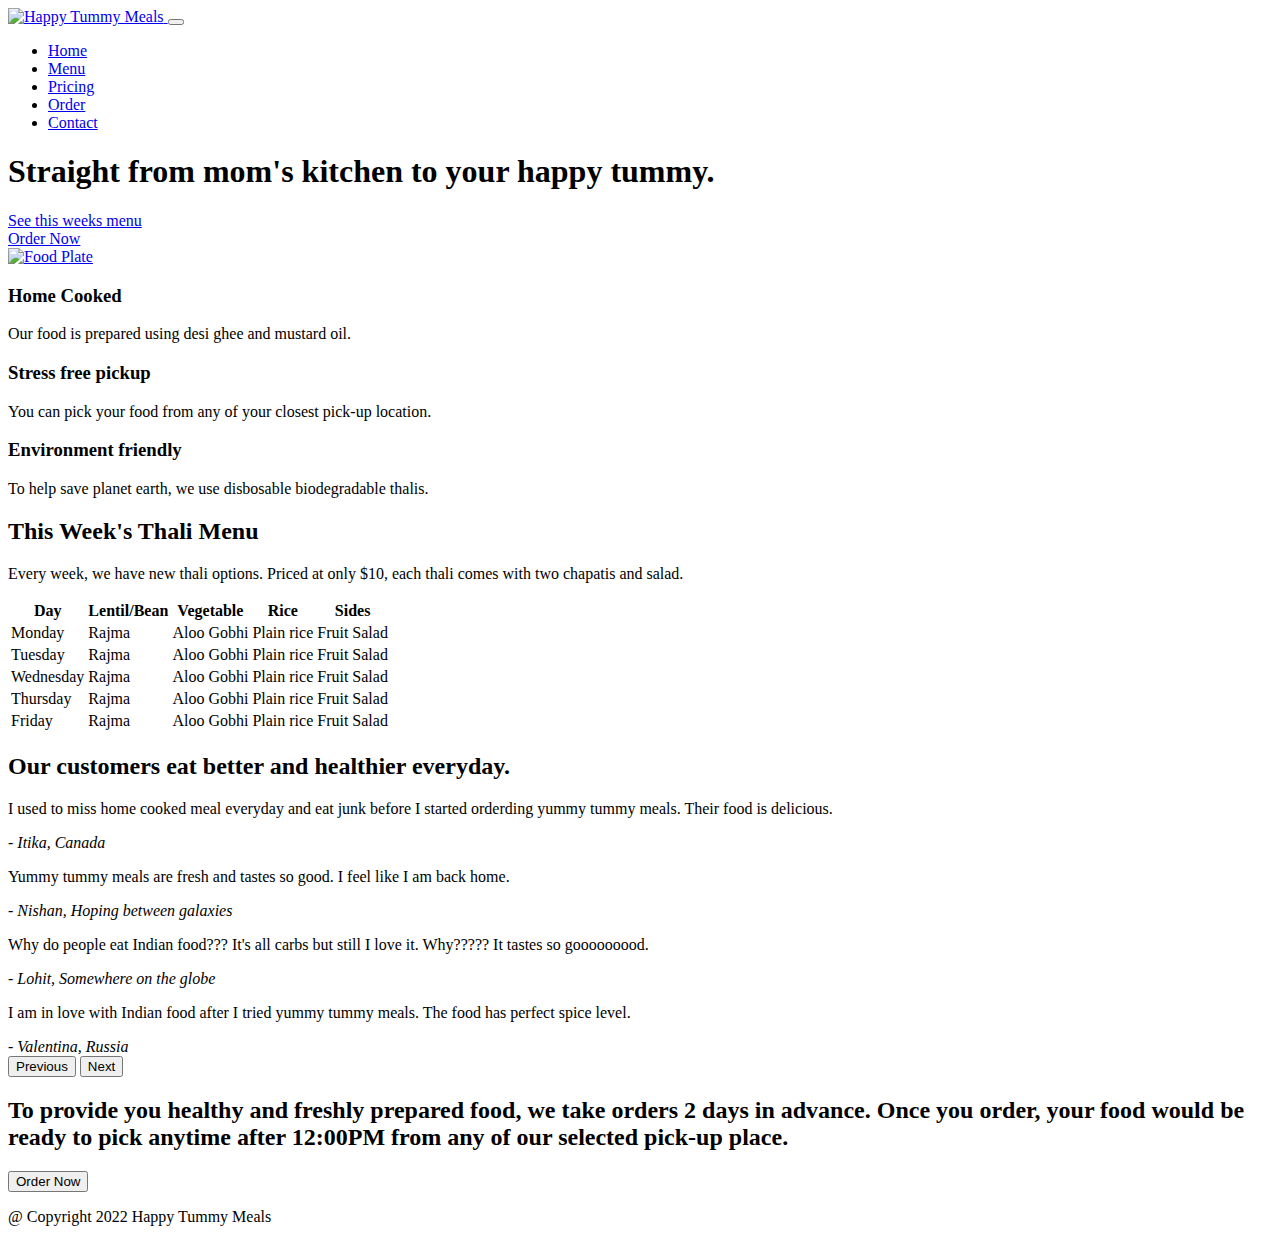
==== index.html @ b674284c "Add files via upload" ====
<!DOCTYPE html>
<html>
  <head>
    <meta charset="utf-8" />
    <meta http-equiv="X-UA-Compatible" content="IE=edge" />
    <title>Happy Tummy Meals</title>
    <meta name="description" content="" />
    <!------------- Google Fonts stylesheet------------->
    <link href="https://fonts.googleapis.com/css2?family=Montserrat:wght@100;400;900&display=swap" rel="stylesheet">
    <!------------- Bootstrap stylesheet ------------->
    <link
      href="https://cdn.jsdelivr.net/npm/bootstrap@5.2.3/dist/css/bootstrap.min.css"
      rel="stylesheet"
      integrity="sha384-rbsA2VBKQhggwzxH7pPCaAqO46MgnOM80zW1RWuH61DGLwZJEdK2Kadq2F9CUG65"
      crossorigin="anonymous"
    />
    <!------------- Custom CSS stylesheet------------->
    <link href="css/styles.css" rel="stylesheet" type="text/css" />
    <!------------- Font Awesome Scriot------------->
    <script src="https://kit.fontawesome.com/65a2346b94.js" crossorigin="anonymous"></script>
  </head>
  <body >
    <!------------- Title Page ------------->

    <section id="title">
      <div class="container-fluid">

        <!------------- Navbar ------------->
        <nav class="navbar navbar-expand-lg">

        <!------------- Icon image ------------->
          <a class="navbar-brand" href="#" >
            <img
              src="images/logo3.png"
              alt="Happy Tummy Meals"
              width="60"
              height="60"
            />
          </a>

          <!------------- Collapsable Toggler ------------->
          <button
            class="navbar-toggler"
            type="button"
            data-bs-toggle="collapse"
            data-bs-target="#navbarTogglerDemo02"
            aria-controls="navbarTogglerDemo02"
            aria-expanded="false"
            aria-label="Toggle navigation"
          >
            <span class="navbar-toggler-icon"></span>
          </button>

          <!------------- Navbar links ------------->
          <div class="collapse navbar-collapse" id="navbarTogglerDemo02">
            <ul class="navbar-nav ms-auto">
              <li class="nav-item">
                <a class="nav-link" href="#" >Home</a>
              </li>
              <li class="nav-item">
                <a class="nav-link" href="#menu">Menu</a>
              </li>
              <li class="nav-item">
                <a class="nav-link" href="#menu">Pricing</a>
              </li>
              <li class="nav-item">
                <a class="nav-link" href="#orders">Order</a>
              </li>
              <li class="nav-item">
                <a class="nav-link" href="#footer">Contact</a>
              </li>
              <!-- <li class="nav-item">
                <a class="nav-brand" href="#" >
                  <i class="fa-thin fa-user fa-1x"></i>
                  <img
                    src="images/user.png"
                    alt="My Account"
                    width="50"
                    height="50"
                  />
                </a>
              </li> -->
            </ul>
          </div>   
        </nav>
    <!------------- Navbar ------------->

    <!------------- Header ------------->
    
      <div class="row">
        <!------------- Header content and buttons ------------->
        <div class="col-lg-6" >
          <h1 class="big-heading">Straight from mom's kitchen to your happy tummy.</h1>
          <!-- <p>All our food is freshly prepared in ghee and mustard oil.</p> -->
          <div class="row">
            <div class="col-lg-6">
              <a type="button" class="btn btn-style" href="#menu">See this weeks menu</a>
            </div>
            <div class="col-lg-6">
              <a type="button" class="btn btn-style" href="#order">Order Now</a>
            </div>
          </div>
          
        <!------------- Header Image ------------->  
        </div>
        <div class="col-lg-6 ">
          <a class="food-img" href="#" >
            <img
            class=""
              src="images/food_plate_nobg.png"
              alt="Food Plate"
              width="400"
              height="320"
            />
          </a>
        </div>
      </div>
      </div>
    </section>
   
    <!------------- Header ------------->

    <!------------- Features ------------->

    <section id="features">
      
        <div class="row">
          <div class="col-lg-4">
            <i class="fa-solid fa-kitchen-set fa-3x icons"></i>
            <h3>Home Cooked</h3>
            <p>Our food is prepared using desi ghee and mustard oil.</p>
          </div>
          <div class="col-lg-4">
            <i class="fa-solid fa-people-carry-box fa-3x icons"></i>
            <h3>Stress free pickup</h3>
            <p>You can pick your food from any of your closest pick-up location.</p>
          </div>
          <div class="col-lg-4">
            <i class="fa-solid fa-seedling fa-3x icons"></i>
            <h3>Environment friendly</h3>
            <p>To help save planet earth, we use disbosable biodegradable thalis.</p>
          </div>
        </div>
      
    </section>

    <!------------- Features ------------->

    <!------------- Weeks Menu with price ------------->

    <section id="menu">
      <h2 class="menu-heading">This Week's Thali Menu</h2>
      <p class="menu-content">Every week, we have new thali options. Priced at only $10, each thali comes with two chapatis and salad.</p>
      <table class="table table-hover">
        <thead class="table-header">
          <tr>
            <th>Day</th>
            <th>Lentil/Bean</th>
            <th>Vegetable</th>
            <th>Rice</th>
            <th>Sides</th>
          </tr>
        </thead>
        <tbody>
          <tr>
            <td>Monday</td>
            <td>Rajma</td>
            <td>Aloo Gobhi</td>
            <td>Plain rice</td>
            <td>Fruit Salad</td>
          </tr>
          <tr>
            <td>Tuesday</td>
            <td>Rajma</td>
            <td>Aloo Gobhi</td>
            <td>Plain rice</td>
            <td>Fruit Salad</td>
          </tr>
          <tr>
            <td>Wednesday</td>
            <td>Rajma</td>
            <td>Aloo Gobhi</td>
            <td>Plain rice</td>
            <td>Fruit Salad</td>
          </tr>
          <tr>
            <td>Thursday</td>
            <td>Rajma</td>
            <td>Aloo Gobhi</td>
            <td>Plain rice</td>
            <td>Fruit Salad</td>
          </tr>
          <tr>
            <td>Friday</td>
            <td>Rajma</td>
            <td>Aloo Gobhi</td>
            <td>Plain rice</td>
            <td>Fruit Salad</td>
          </tr>
        </tbody>
      </table>
    </section>

    <!------------- Weeks Menu with price ------------->

    <!------------- Reviews ------------->

    <section id="reviews">
      <h2 class="reviews-heading">Our customers eat better and healthier everyday.</h2>
      <div id="reviews-carousal" class="carousel slide" data-bs-ride="true" >
        <div class="carousel-inner">
          <div class="carousel-item active">
            <p class="carousel-content"><i class="fa-solid fa-quote-left icons"></i> I used to miss home cooked meal everyday and eat junk before I started orderding yummy tummy meals. Their food is delicious. <i class="fa-solid fa-quote-right icons"></i></p>
            <em>- Itika, Canada</em>
          </div>
          <div class="carousel-item">
            <p class="carousel-content"><i class="fa-solid fa-quote-left icons"></i> Yummy tummy meals are fresh and tastes so good. I feel like I am back home. <i class="fa-solid fa-quote-right icons"></i></p>  
          <em>- Nishan, Hoping between galaxies</em>
          </div>
          <div class="carousel-item">
            <p class="carousel-content"><i class="fa-solid fa-quote-left icons"></i> Why do people eat Indian food??? It's all carbs but still I love it. Why????? It tastes so gooooooood. <i class="fa-solid fa-quote-right icons"></i></p>
            <em>- Lohit, Somewhere on the globe</em>
          </div>
          <div class="carousel-item">
            <p class="carousel-content"><i class="fa-solid fa-quote-left icons"></i> I am in love with Indian food after I tried yummy tummy meals. The food has perfect spice level. <i class="fa-solid fa-quote-right icons"></i></p>
            <em>- Valentina, Russia</em>
          </div>
        </div>
        <button class="carousel-control-prev" type="button" data-bs-target="#reviews-carousal" data-bs-slide="prev">
          <span class="carousel-control-prev-icon carousel-icon" aria-hidden="true"></span>
          <span class="visually-hidden">Previous</span>
        </button>
        <button class="carousel-control-next" type="button" data-bs-target="#reviews-carousal" data-bs-slide="next">
          <span class="carousel-control-next-icon carousel-icon" aria-hidden="true"></span>
          <span class="visually-hidden">Next</span>
        </button>
      </div>
    </section>

    <!------------- Reviews ------------->

    <!------------- Order Now ------------->

    <section id="order">
      <h2 class="order-heading">To provide you healthy and freshly prepared food, we take orders 2 days in advance. Once you order, your food would be ready to pick anytime after 12:00PM from any of our selected pick-up place.</h2>
      <button type="button" class="btn btn-style btn-order">Order Now</button>
    </section>

    <!------------- Order Now ------------->

    <!------------- Footer ------------->

    <section id="footer">
      <i class="fa-brands fa-facebook-f icons-footer icons"></i>
      <i class="fa-brands fa-square-instagram icons-footer icons"></i>
      <i class="fa-brands fa-square-whatsapp icons-footer icons"></i>
      <i class="fa-solid fa-envelope icons-footer icons"></i>
      <p>@ Copyright 2022 Happy Tummy Meals</p>
    </section>


    <!------------- Footer ------------->

  </body>
  <script src="https://cdn.jsdelivr.net/npm/bootstrap@5.2.3/dist/js/bootstrap.bundle.min.js" integrity="sha384-kenU1KFdBIe4zVF0s0G1M5b4hcpxyD9F7jL+jjXkk+Q2h455rYXK/7HAuoJl+0I4" crossorigin="anonymous"></script>
  </body>
</html>
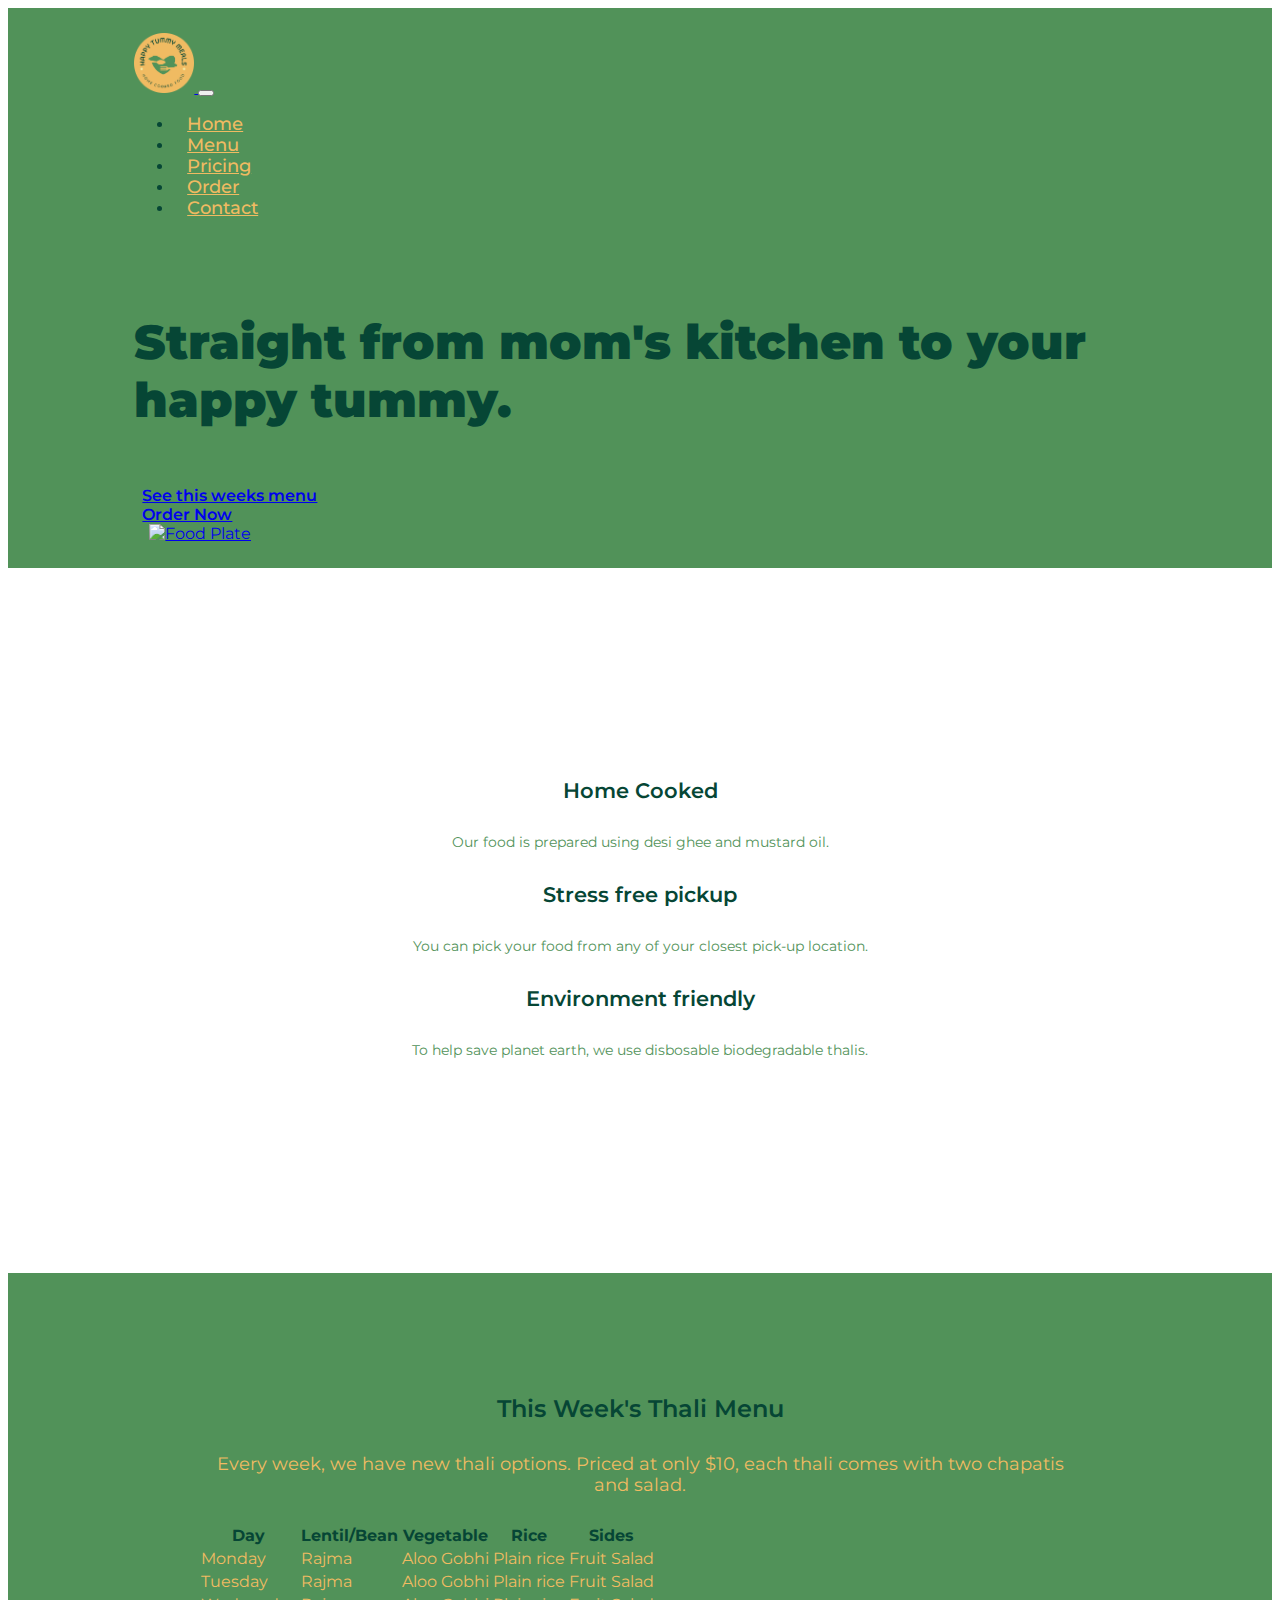
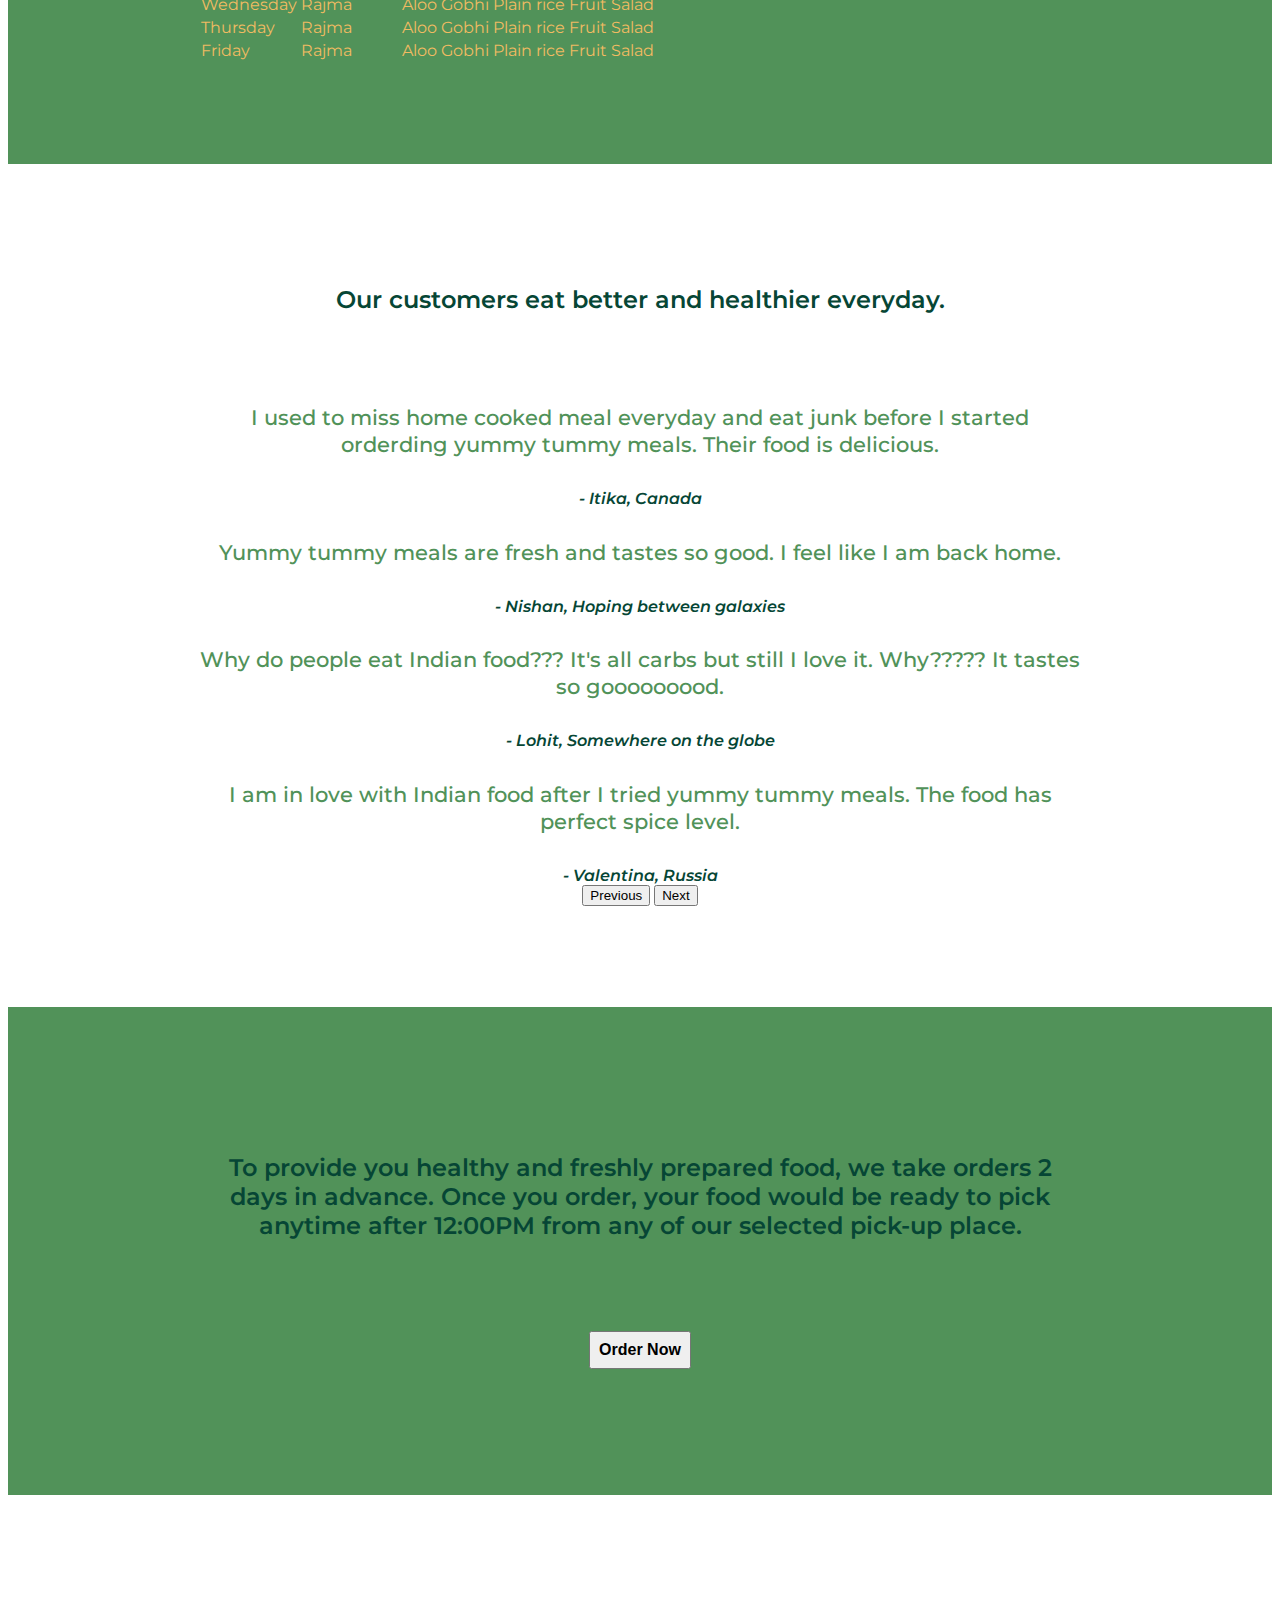
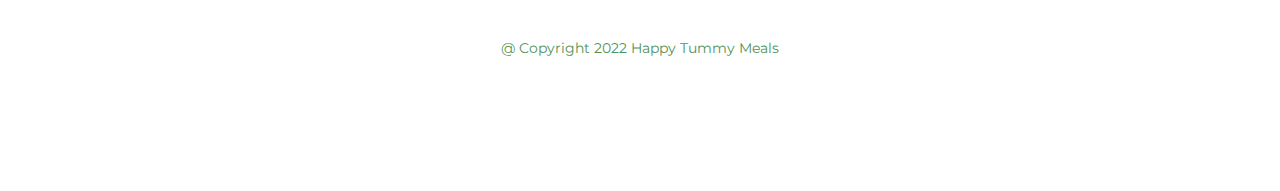
==== commit 240aabd8: "added gtm scripts to the html file" ====
--- a/index.html
+++ b/index.html
@@ -1,6 +1,13 @@
 <!DOCTYPE html>
 <html>
   <head>
+    <!-- Google Tag Manager -->
+<script>(function(w,d,s,l,i){w[l]=w[l]||[];w[l].push({'gtm.start':
+new Date().getTime(),event:'gtm.js'});var f=d.getElementsByTagName(s)[0],
+j=d.createElement(s),dl=l!='dataLayer'?'&l='+l:'';j.async=true;j.src=
+'https://www.googletagmanager.com/gtm.js?id='+i+dl;f.parentNode.insertBefore(j,f);
+})(window,document,'script','dataLayer','GTM-5VTB67M');</script>
+<!-- End Google Tag Manager -->
     <meta charset="utf-8" />
     <meta http-equiv="X-UA-Compatible" content="IE=edge" />
     <title>Happy Tummy Meals</title>
@@ -20,6 +27,10 @@
     <script src="https://kit.fontawesome.com/65a2346b94.js" crossorigin="anonymous"></script>
   </head>
   <body >
+    <!-- Google Tag Manager (noscript) -->
+<noscript><iframe src="https://www.googletagmanager.com/ns.html?id=GTM-5VTB67M"
+height="0" width="0" style="display:none;visibility:hidden"></iframe></noscript>
+<!-- End Google Tag Manager (noscript) -->
     <!------------- Title Page ------------->
 
     <section id="title">
--- a/css/styles.css
+++ b/css/styles.css
@@ -0,0 +1,198 @@
+body {
+  font-family: "Montserrat", sans-serif;
+}
+
+h1,
+h2,
+h3,
+h4,
+h5,
+em {
+  font-weight: 600;
+  color: #064635;
+}
+
+h3 {
+  font-size: 1.3rem;
+}
+
+p {
+  font-size: 0.9rem;
+  line-height: 1.2;
+  color: #519259;
+  padding: 10px 0;
+}
+
+/* Title Page */
+
+#title {
+  background-color: #519259;
+  color: #064635;
+}
+
+.big-heading {
+  font-weight: 900;
+  font-size: 3rem;
+  line-height: 1.2;
+  padding-bottom: 1.5rem;
+}
+
+.container-fluid {
+  padding: 2% 10%;
+}
+
+/* Navbar */
+
+.navbar {
+  padding-bottom: 3rem;
+}
+.nav-link {
+  font-size: 1.1rem;
+  font-weight: 500;
+  color: #f0bb62;
+}
+
+.nav-item {
+  padding: 0 0.8rem;
+}
+
+/* Image */
+
+.food-img {
+  margin-left: 15px;
+}
+
+/* Title page buttons */
+
+.btn-style {
+  font-size: 1rem;
+  font-weight: 600;
+  padding: 0.5rem;
+  --bs-btn-color: #064635;
+  --bs-btn-bg: #f4eea9;
+  --bs-btn-border-color: #064635;
+  --bs-btn-hover-color: #064635;
+  --bs-btn-hover-bg: #f0bb62;
+  --bs-btn-hover-border-color: #064635;
+  --bs-btn-focus-shadow-rgb: 66, 70, 73;
+  --bs-btn-active-color: #fff;
+  --bs-btn-active-bg: #4d5154;
+  --bs-btn-active-border-color: #373b3e;
+  --bs-btn-active-shadow: inset 0 3px 5px rgba(0, 0, 0, 0.125);
+  --bs-btn-disabled-color: #fff;
+  --bs-btn-disabled-bg: #212529;
+  --bs-btn-disabled-border-color: #212529;
+}
+
+/* Features */
+
+#features {
+  background-color: #fff;
+  color: #064635;
+  text-align: center;
+  padding: 15% 12%;
+}
+
+.icons {
+  color: #f0bb62;
+  margin-bottom: 1rem;
+}
+
+.fa-features:hover {
+  color: #b07612;
+}
+
+/* Menu */
+
+#menu {
+  background-color: #519259;
+  padding: 8% 15%;
+}
+
+.menu-heading {
+  color: #064635;
+  text-align: center;
+}
+
+.menu-content {
+  color: #f0bb62;
+  text-align: center;
+  font-size: 1.1rem;
+}
+
+.table-header {
+  color: #064635;
+  text-align: center;
+}
+
+.table {
+  color: #f0bb62;
+}
+
+/* Reviews */
+
+#reviews {
+  padding: 8% 0;
+  text-align: center;
+}
+
+.reviews-heading {
+  color: #064635;
+  text-align: center;
+}
+
+.carousel {
+  margin-top: 80px;
+}
+
+.carousel-item {
+  padding: 0 15%;
+}
+
+.carousel-content {
+  font-size: 1.3rem;
+  font-weight: 520;
+  line-height: 1.3;
+}
+
+.carousel-icon {
+  background-color: #519259;
+}
+
+/* Orders */
+
+#order {
+  padding: 10% 15%;
+  background-color: #519259;
+  text-align: center;
+}
+
+.order-heading {
+}
+
+.btn-order {
+  margin-top: 8%;
+}
+
+/* Footer */
+
+#footer {
+  padding: 8% 15%;
+  text-align: center;
+}
+
+.icons-footer {
+  padding: 10px;
+}
+
+/* CTA section */
+
+@media (max-width: 990px) {
+  #title {
+    text-align: center;
+  }
+
+  .food-img {
+    margin-left: 0px;
+  }
+}
